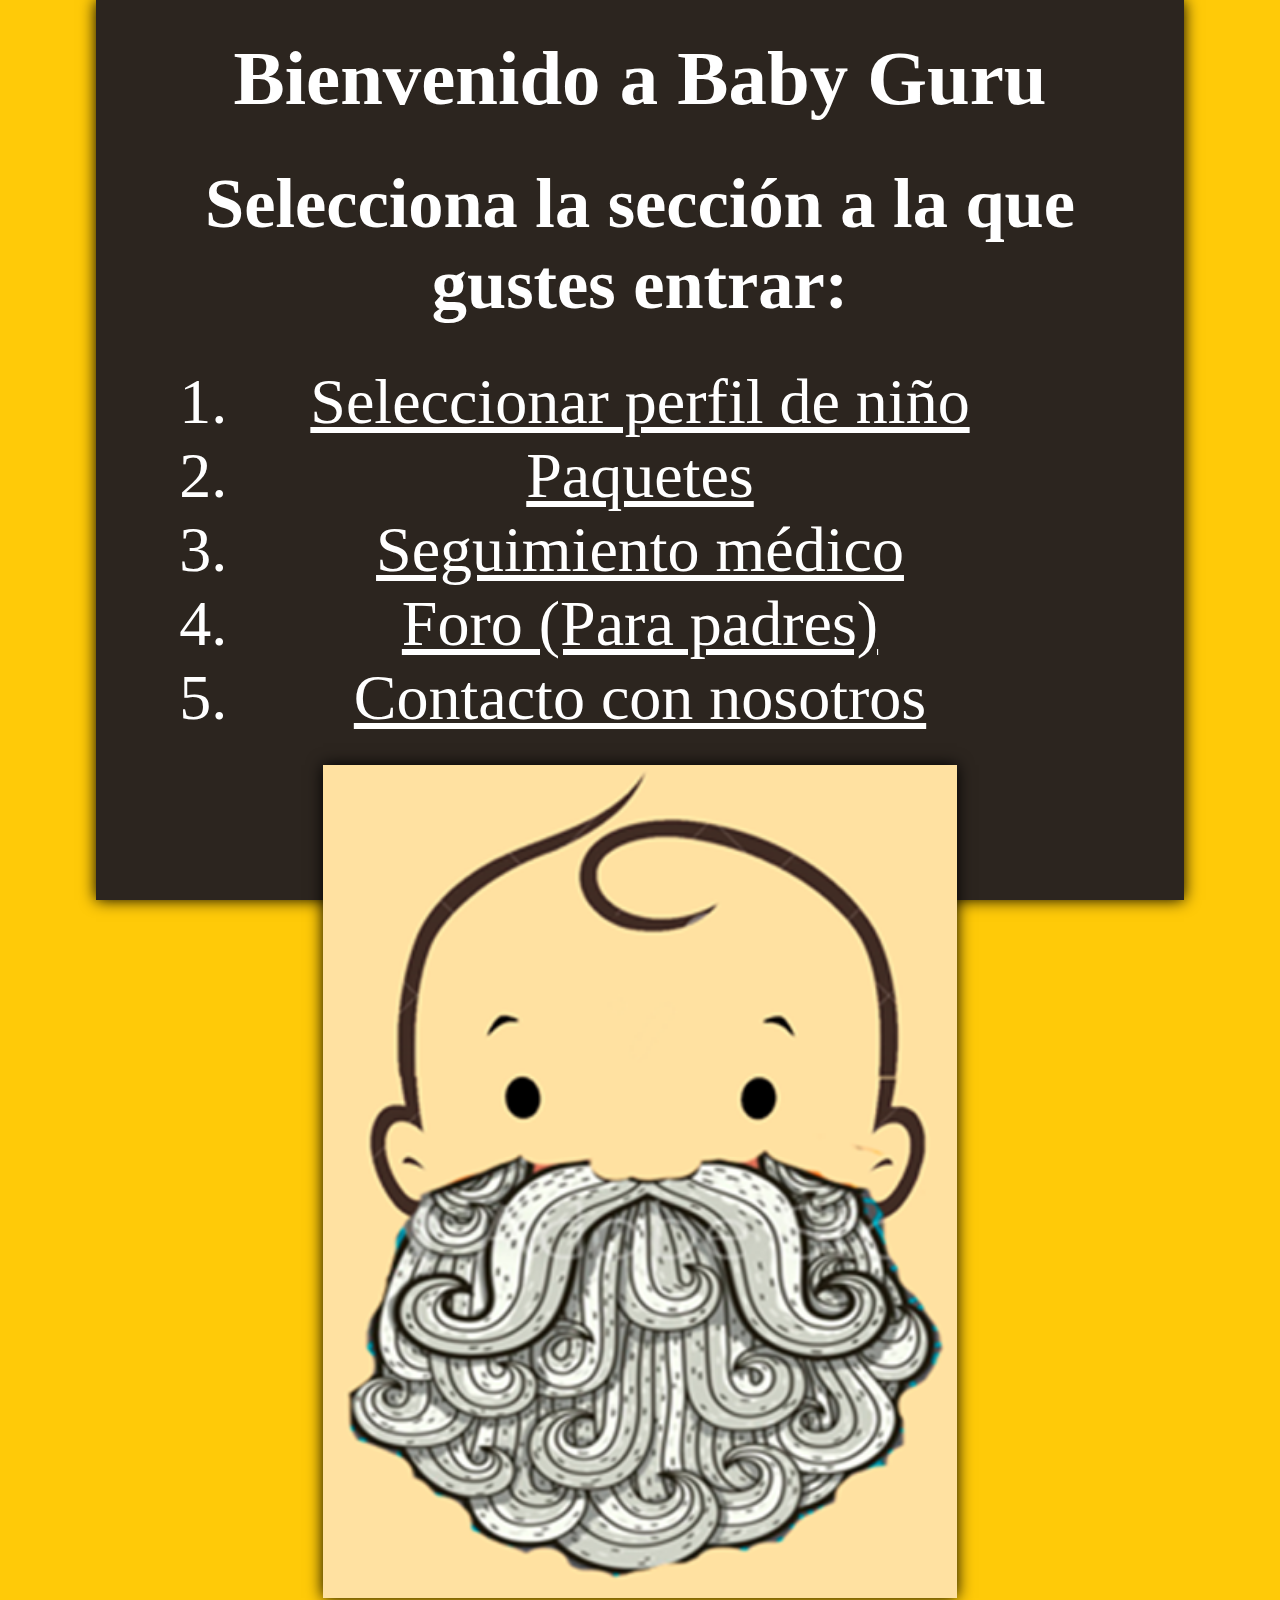
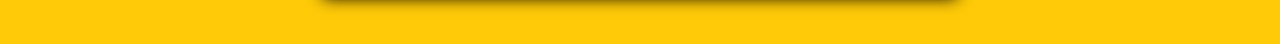
==== Baby Guru/index.html @ 118eabc7 "Subo los archivos del mockup convertidos a html" ====
<!DOCTYPE html>
<html lang="en">
<head>
    <meta charset="UTF-8">
    <meta name="viewport" content="width=device-width, initial-scale=1.0">
    <title>Document</title>
    <link rel="stylesheet" href="style/main.css">
</head>
<body>
    <main>
        <h1>Bienvenido a Baby Guru</h1>
        <h2>Selecciona la sección a la que gustes entrar:</h2>
        <div class="lista">
            <ol>
                <li><a href="seleccionar.html">Seleccionar perfil de niño</a></li>
                <li><a href="">Paquetes</a></li>
                <li><a href="">Seguimiento médico</a></li>
                <li><a href="">Foro (Para padres)</a></li>
                <li><a href="">Contacto con nosotros</a></li>
            </ol>
        </div>
        <img src="img/Logo.png" alt="logo" id="logo">
    </main>
</body>
</html>
---- Baby Guru/style/main.css ----
:root {
    --yellow: #ffca08;
    --brown: #2c251f;
}

* {
    margin: 0;
    padding: 0;
    box-sizing: border-box;
}

body {
    background: var(--yellow);
}

main {
    background: var(--brown);
    width: 85%;
    margin: 0 auto;
    height: 100vh;
    color: white;
    text-align: center;

    font-size: 5vw;
    padding: 15px;
    box-shadow: 0 0 15px black
}

a {
    color: white;
}


#logo {
    width: 60%;
    margin: 30px;
    box-shadow: 0 0 15px black
}

h1 {
    font-size: 1.2em;
    margin: 20px 0px;
}

h2 {
    font-size: 1.1em;
    margin: 40px 0px;
}

.lista {
    width: 75%;
    margin: 0 auto;
}

button {
    padding: 10px;
    font-size: 1.1em;
    background: var(--yellow);
    border: none;
    border-radius: 5px;
}
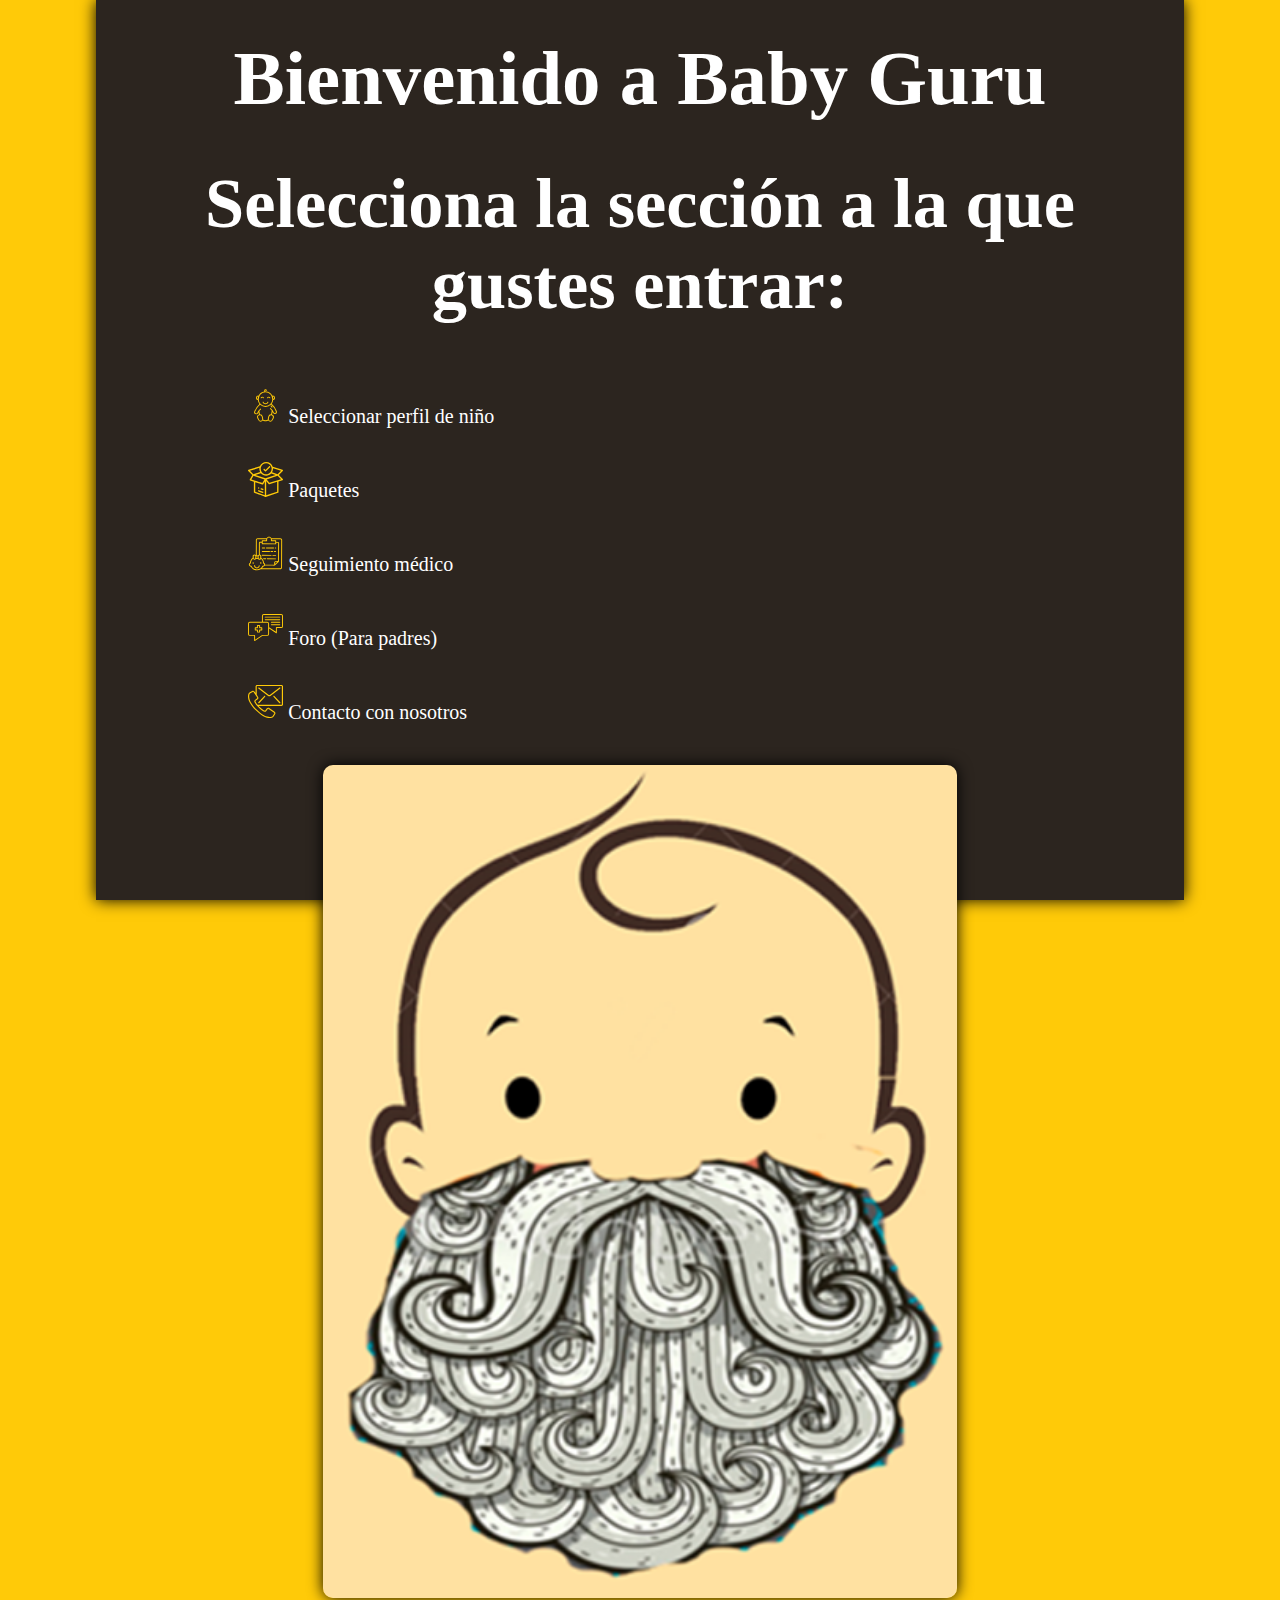
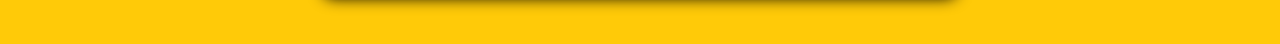
==== commit a05c11f6: "add iconos" ====
--- a/Baby Guru/index.html
+++ b/Baby Guru/index.html
@@ -12,12 +12,13 @@
         <h2>Selecciona la sección a la que gustes entrar:</h2>
         <div class="lista">
             <ol>
-                <li><a href="seleccionar.html">Seleccionar perfil de niño</a></li>
-                <li><a href="">Paquetes</a></li>
-                <li><a href="">Seguimiento médico</a></li>
-                <li><a href="">Foro (Para padres)</a></li>
-                <li><a href="">Contacto con nosotros</a></li>
+                <li><a href="seleccionar.html"><img class="icons" src="icons/baby.svg" alt="">Seleccionar perfil de niño</a></li>
+                <li><a href=""><img class="icons" src="icons/pack.svg" alt="">Paquetes</a></li>
+                <li><a href="calendario.html"><img class="icons" src="icons/seguimiento.svg" alt="">Seguimiento médico</a></li>
+                <li><a href="foro.html"><img class="icons" src="icons/foro.svg" alt="">Foro (Para padres)</a></li>
+                <li><a href=""><img class="icons" src="icons/contacto.svg" alt="">Contacto con nosotros</a></li>
             </ol>
+            
         </div>
         <img src="img/Logo.png" alt="logo" id="logo">
     </main>
--- a/Baby Guru/style/main.css
+++ b/Baby Guru/style/main.css
@@ -34,7 +34,8 @@
 #logo {
     width: 60%;
     margin: 30px;
-    box-shadow: 0 0 15px black
+    box-shadow: 0 0 15px black;
+    border-radius: 10px;
 }
 
 h1 {
@@ -50,12 +51,72 @@
 .lista {
     width: 75%;
     margin: 0 auto;
+    text-align: left;
 }
 
-button {
+.lista ol li{
+    display: block;
+}
+
+.lista a{
+    text-decoration: none;
+    font-size: 20px;
+}
+
+.lista a:hover, .lista ol li:hover{
+    color:var(--yellow);
+    transform: translateX(15px);
+    transition: all 1s;
+}
+
+.lista .icons{
+    width: 35px;
+    margin: 0 .25em;
+}
+
+.button {
     padding: 10px;
     font-size: 1.1em;
     background: var(--yellow);
     border: none;
     border-radius: 5px;
+    color: var(--brown);
+    text-decoration: none;
+    margin: 20px 0px;
+    display: inline-block;
+}
+
+img {
+    max-width: 100%;
+}
+
+form {
+    display: flex;
+    flex-direction: column;
+    text-align: left;
+}
+
+form label {
+    margin-top: 40px;
+    font-size: 1.1em;
+}
+
+input[type="text"] {
+    background: none;
+    border: none;
+    border-bottom: 2px solid var(--yellow);
+    margin: 10px 0px;
+    height: 40px;
+    color: white;
+    font-size: 1em;
+    padding: 0px 10px;
+}
+
+input[type="date"] {
+    font-size: 1.2em;
+    text-align: center;
+    background: var(--yellow);
+    padding: 5px;
+    border-radius: 5px;
+    width: 100%;
 }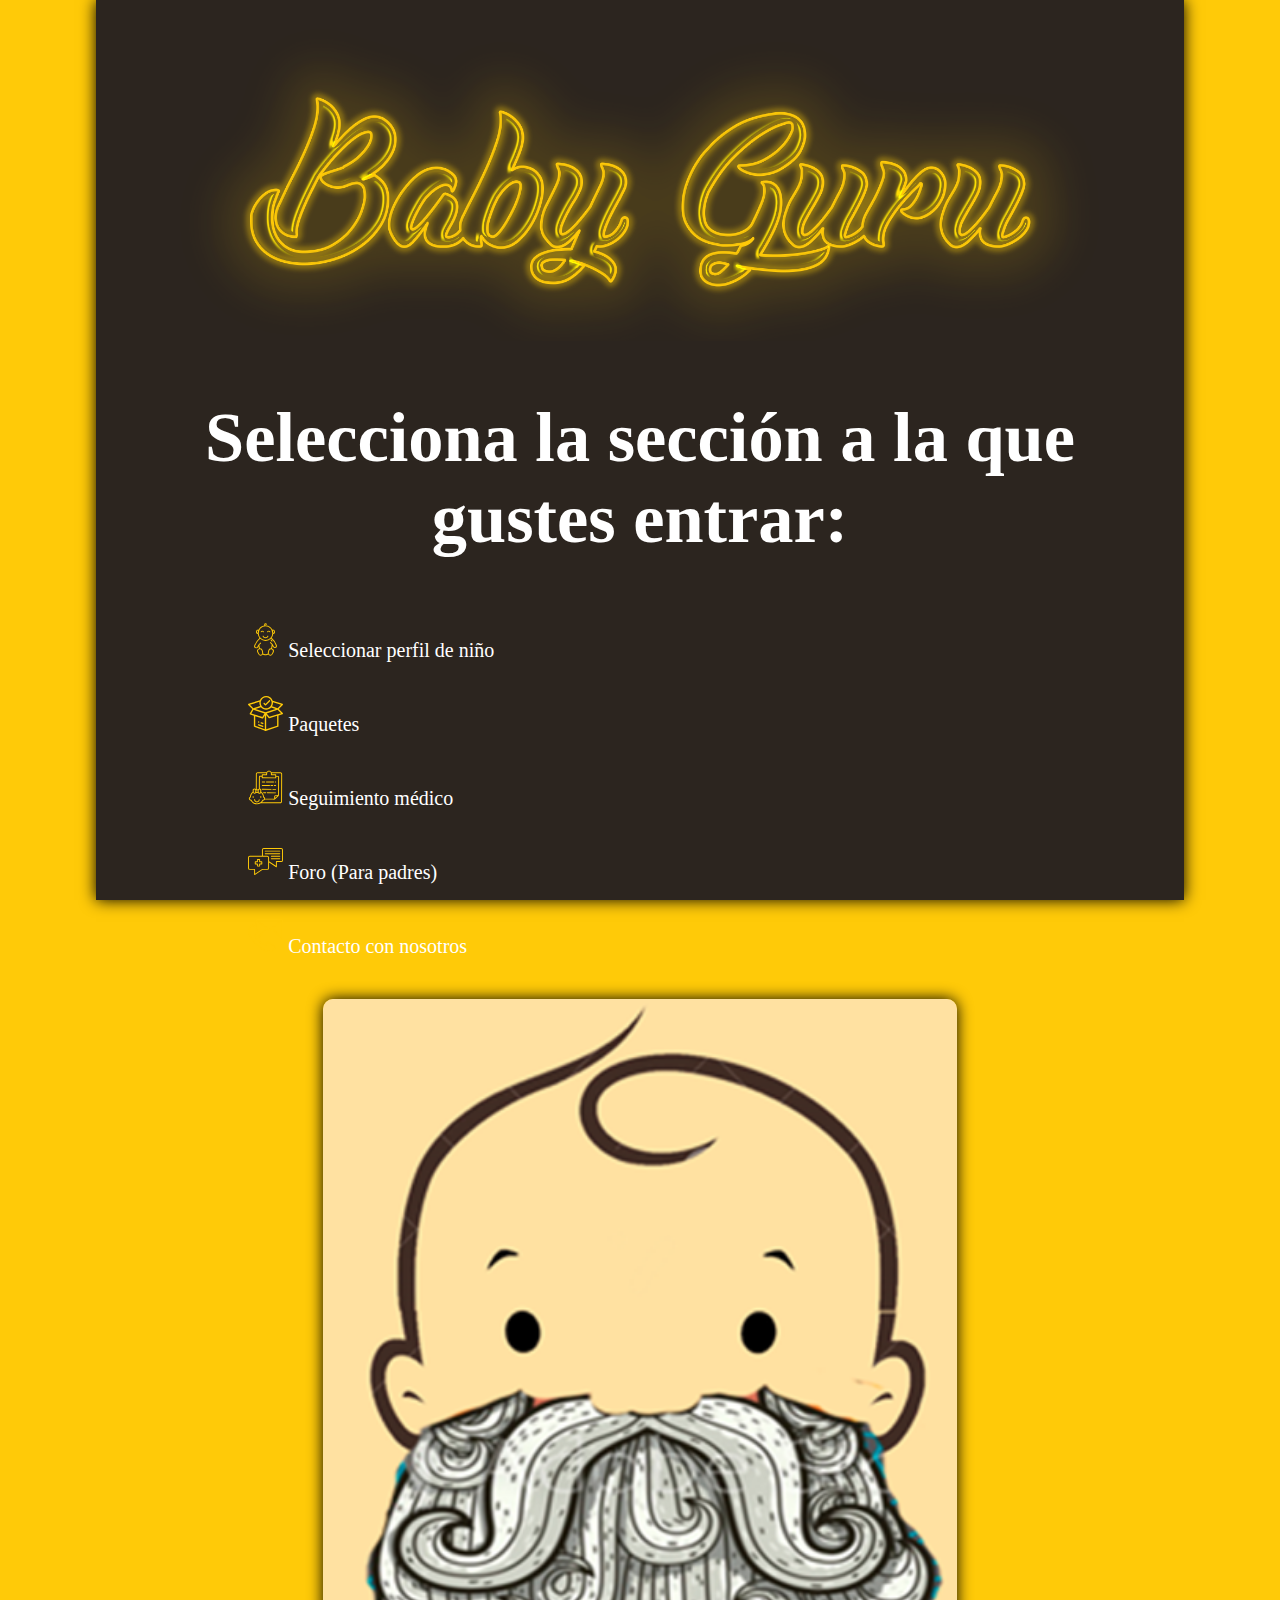
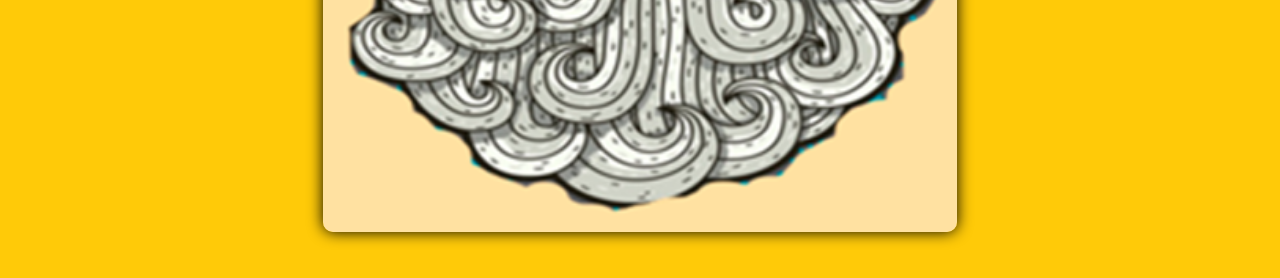
==== commit 2d2c9c94: "add titulo" ====
--- a/Baby Guru/index.html
+++ b/Baby Guru/index.html
@@ -8,7 +8,7 @@
 </head>
 <body>
     <main>
-        <h1>Bienvenido a Baby Guru</h1>
+        <img src="img/title.png" alt="">
         <h2>Selecciona la sección a la que gustes entrar:</h2>
         <div class="lista">
             <ol>
